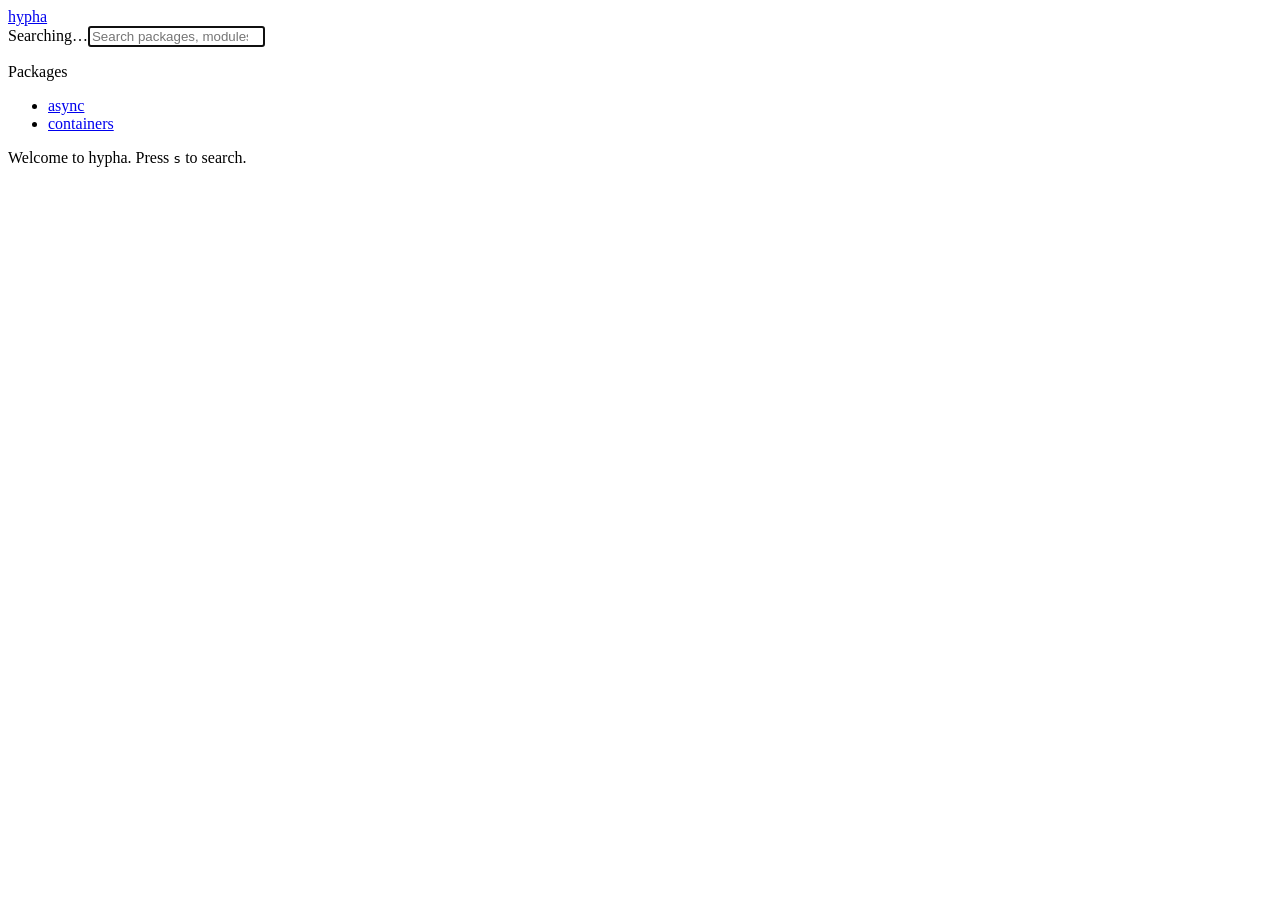
==== test/Golden/golden/server-home.html @ 734ada95 "feat(types): add puSrcDir and puDistDir to PlannedUnit" ====
<!DOCTYPE HTML><html><head><meta charset="utf-8"><meta name="viewport" content="width=device-width, initial-scale=1"><title>fixture-project</title><link rel="stylesheet" href="/assets/style.css"><script src="/assets/htmx.min.js" defer=""></script></head><body><div class="app"><div class="topbar"><a href="/" class="brand">hypha</a><div class="search-wrap"><span class="search-indicator" title="Searching…"><span class="spinner"></span><span class="indicator-label">Searching…</span></span><input class="search-input" type="search" name="q" placeholder="Search packages, modules, symbols…" autocomplete="off" autofocus="" hx-get="/search" hx-trigger="keyup changed delay:120ms" hx-target="#results" hx-swap="outerHTML" hx-indicator=".search-indicator"><ul class="results" id="results"></ul></div></div><div class="sidebar"><div class="section-title">Packages</div><ul class="tree"><li><a href="/pkg/async">async</a></li><li><a href="/pkg/containers">containers</a></li></ul></div><div class="main"><p>Welcome to hypha. Press <code>s</code> to search.</p></div></div></body></html>
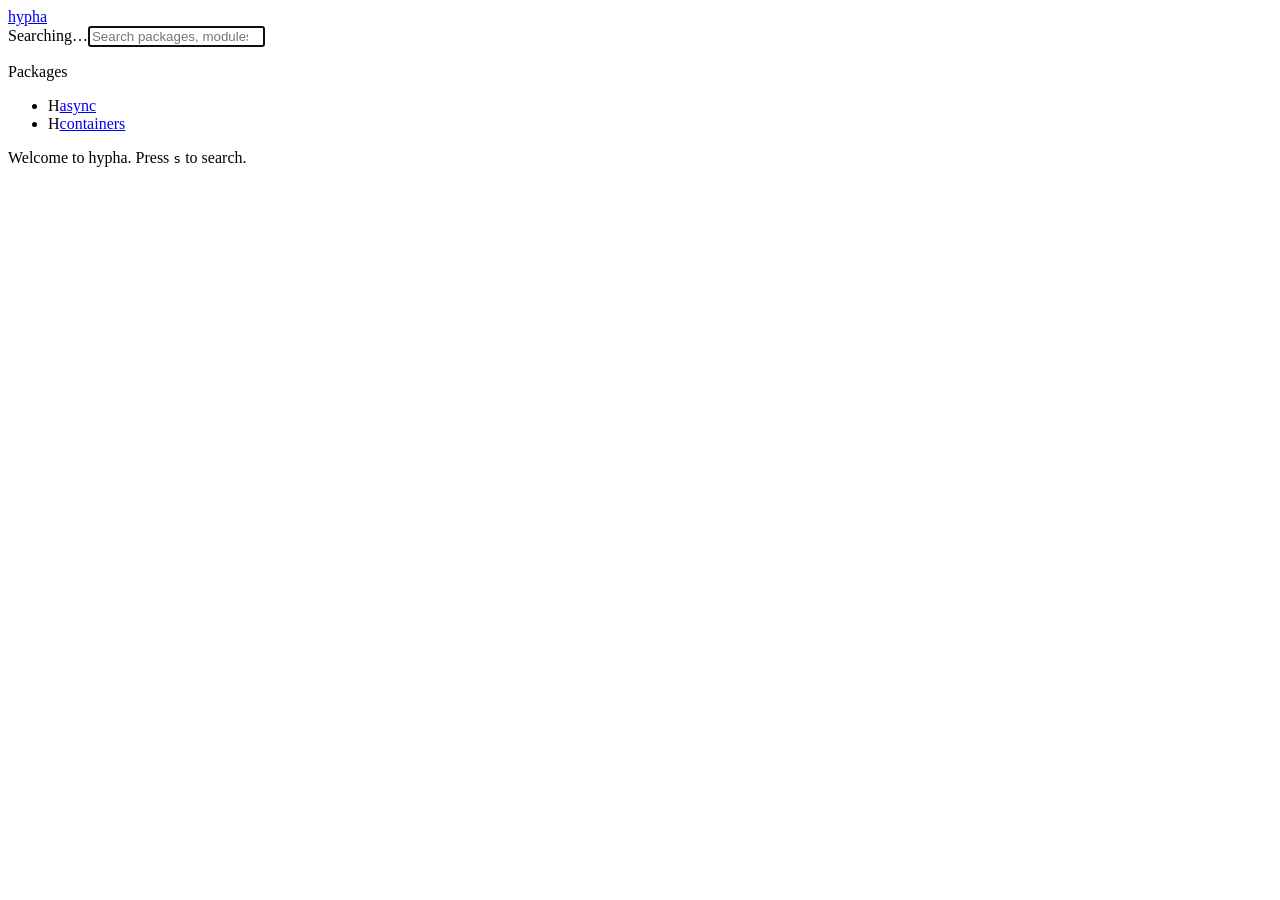
==== commit d2fd8f9b: "feat(server): single-letter origin chip on sidebar, full pill on pkg page Sidebar rows now place a f" ====
--- a/test/Golden/golden/server-home.html
+++ b/test/Golden/golden/server-home.html
@@ -1 +1 @@
-<!DOCTYPE HTML><html><head><meta charset="utf-8"><meta name="viewport" content="width=device-width, initial-scale=1"><title>fixture-project</title><link rel="stylesheet" href="/assets/style.css"><script src="/assets/htmx.min.js" defer=""></script></head><body><div class="app"><div class="topbar"><a href="/" class="brand">hypha</a><div class="search-wrap"><span class="search-indicator" title="Searching…"><span class="spinner"></span><span class="indicator-label">Searching…</span></span><input class="search-input" type="search" name="q" placeholder="Search packages, modules, symbols…" autocomplete="off" autofocus="" hx-get="/search" hx-trigger="keyup changed delay:120ms" hx-target="#results" hx-swap="outerHTML" hx-indicator=".search-indicator"><ul class="results" id="results"></ul></div></div><div class="sidebar"><div class="section-title">Packages</div><ul class="tree"><li><a href="/pkg/async">async</a></li><li><a href="/pkg/containers">containers</a></li></ul></div><div class="main"><p>Welcome to hypha. Press <code>s</code> to search.</p></div></div></body></html>+<!DOCTYPE HTML><html><head><meta charset="utf-8"><meta name="viewport" content="width=device-width, initial-scale=1"><title>fixture-project</title><link rel="stylesheet" href="/assets/style.css"><script src="/assets/htmx.min.js" defer=""></script></head><body><div id="progress-host" hx-get="/progress" hx-trigger="load" hx-swap="outerHTML"></div><div class="app"><div class="topbar"><a href="/" class="brand">hypha</a><div class="search-wrap"><span class="search-indicator" title="Searching…"><span class="spinner"></span><span class="indicator-label">Searching…</span></span><input class="search-input" type="search" name="q" placeholder="Search packages, modules, symbols…" autocomplete="off" autofocus="" hx-get="/search" hx-trigger="keyup changed delay:120ms" hx-target="#results" hx-swap="outerHTML" hx-indicator=".search-indicator"><ul class="results" id="results"></ul></div></div><div class="sidebar"><div class="section-title">Packages</div><ul class="tree"><li class="tree-row"><span class="origin-chip hackage" title="Hackage">H</span><a href="/pkg/async">async</a></li><li class="tree-row"><span class="origin-chip hackage" title="Hackage">H</span><a href="/pkg/containers">containers</a></li></ul></div><div class="main"><p>Welcome to hypha. Press <code>s</code> to search.</p></div></div></body></html>
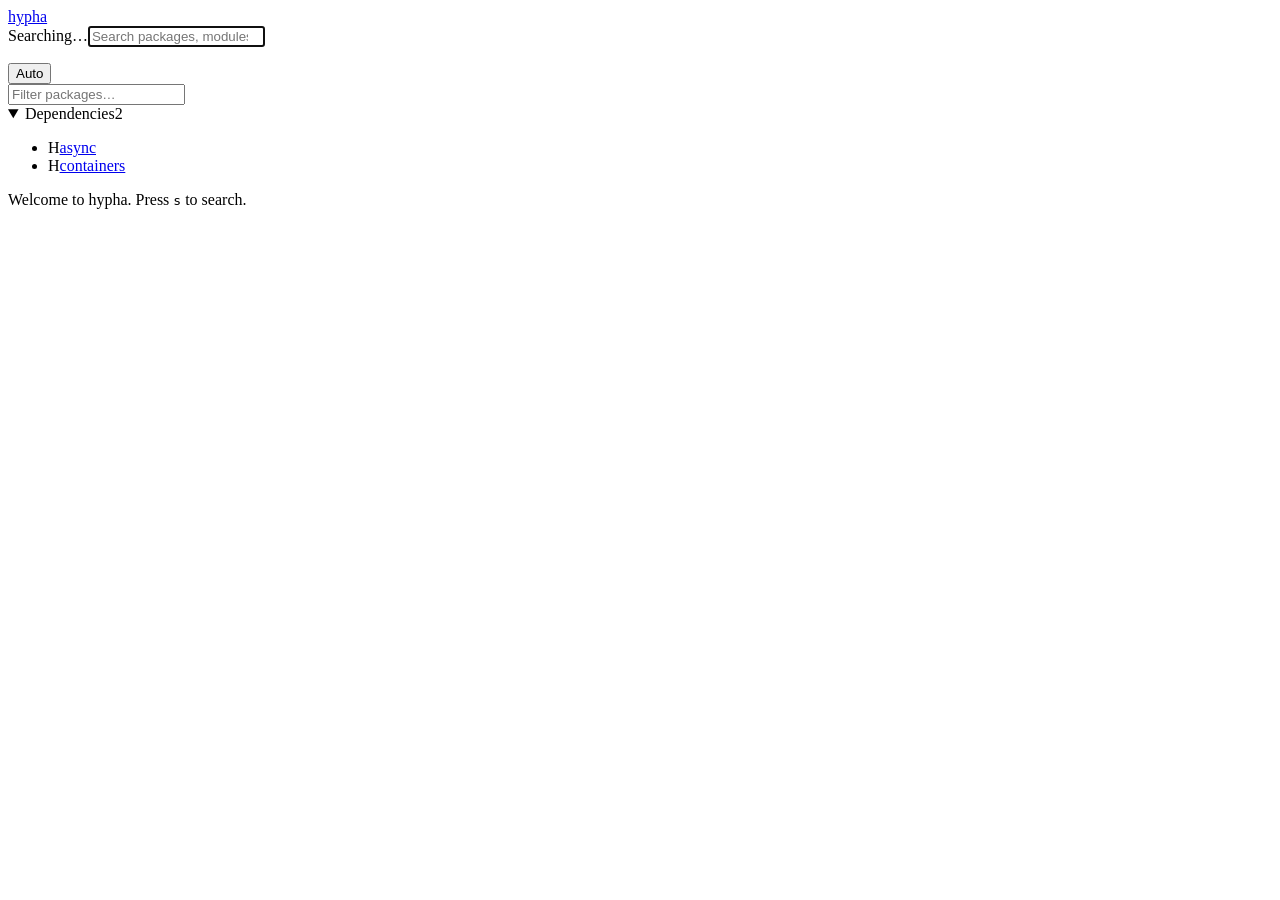
==== commit 8c5bdcf3: "feat(server): module documentation views + Dash-class shell overhaul Module pages now render real do" ====
--- a/test/Golden/golden/server-home.html
+++ b/test/Golden/golden/server-home.html
@@ -1 +1 @@
-<!DOCTYPE HTML><html><head><meta charset="utf-8"><meta name="viewport" content="width=device-width, initial-scale=1"><title>fixture-project</title><link rel="stylesheet" href="/assets/style.css"><script src="/assets/htmx.min.js" defer=""></script></head><body><div id="progress-host" hx-get="/progress" hx-trigger="load" hx-swap="outerHTML"></div><div class="app"><div class="topbar"><a href="/" class="brand">hypha</a><div class="search-wrap"><span class="search-indicator" title="Searching…"><span class="spinner"></span><span class="indicator-label">Searching…</span></span><input class="search-input" type="search" name="q" placeholder="Search packages, modules, symbols…" autocomplete="off" autofocus="" hx-get="/search" hx-trigger="keyup changed delay:120ms" hx-target="#results" hx-swap="outerHTML" hx-indicator=".search-indicator"><ul class="results" id="results"></ul></div></div><div class="sidebar"><div class="section-title">Packages</div><ul class="tree"><li class="tree-row"><span class="origin-chip hackage" title="Hackage">H</span><a href="/pkg/async">async</a></li><li class="tree-row"><span class="origin-chip hackage" title="Hackage">H</span><a href="/pkg/containers">containers</a></li></ul></div><div class="main"><p>Welcome to hypha. Press <code>s</code> to search.</p></div></div></body></html>+<!DOCTYPE HTML><html><head><meta charset="utf-8"><meta name="viewport" content="width=device-width, initial-scale=1"><title>fixture-project</title><link rel="stylesheet" href="/assets/style.css"><script src="/assets/theme.js"></script><script src="/assets/htmx.min.js" defer=""></script><script src="/assets/keybindings.js" defer=""></script></head><body><div id="progress-host" hx-get="/progress" hx-trigger="load" hx-swap="outerHTML"></div><div class="app"><div class="topbar"><a href="/" class="brand">hypha</a><div class="search-wrap"><span class="search-indicator" title="Searching…"><span class="spinner"></span><span class="indicator-label">Searching…</span></span><input class="search-input" type="search" name="q" placeholder="Search packages, modules, symbols…" autocomplete="off" autofocus="" hx-get="/search" hx-trigger="keyup changed delay:120ms" hx-target="#results" hx-swap="outerHTML" hx-indicator=".search-indicator"><ul class="results" id="results"></ul></div><button id="theme-toggle" class="theme-toggle" type="button" title="Theme">Auto</button></div><div class="sidebar"><input class="tree-filter" type="search" placeholder="Filter packages…"><details open=""><summary class="tree-group">Dependencies<span class="count">2</span></summary><ul class="tree"><li class="tree-row"><span class="origin-chip hackage" title="Hackage">H</span><a href="/pkg/async">async</a></li><li class="tree-row"><span class="origin-chip hackage" title="Hackage">H</span><a href="/pkg/containers">containers</a></li></ul></details></div><div class="main"><p>Welcome to hypha. Press <code>s</code> to search.</p></div></div></body></html>
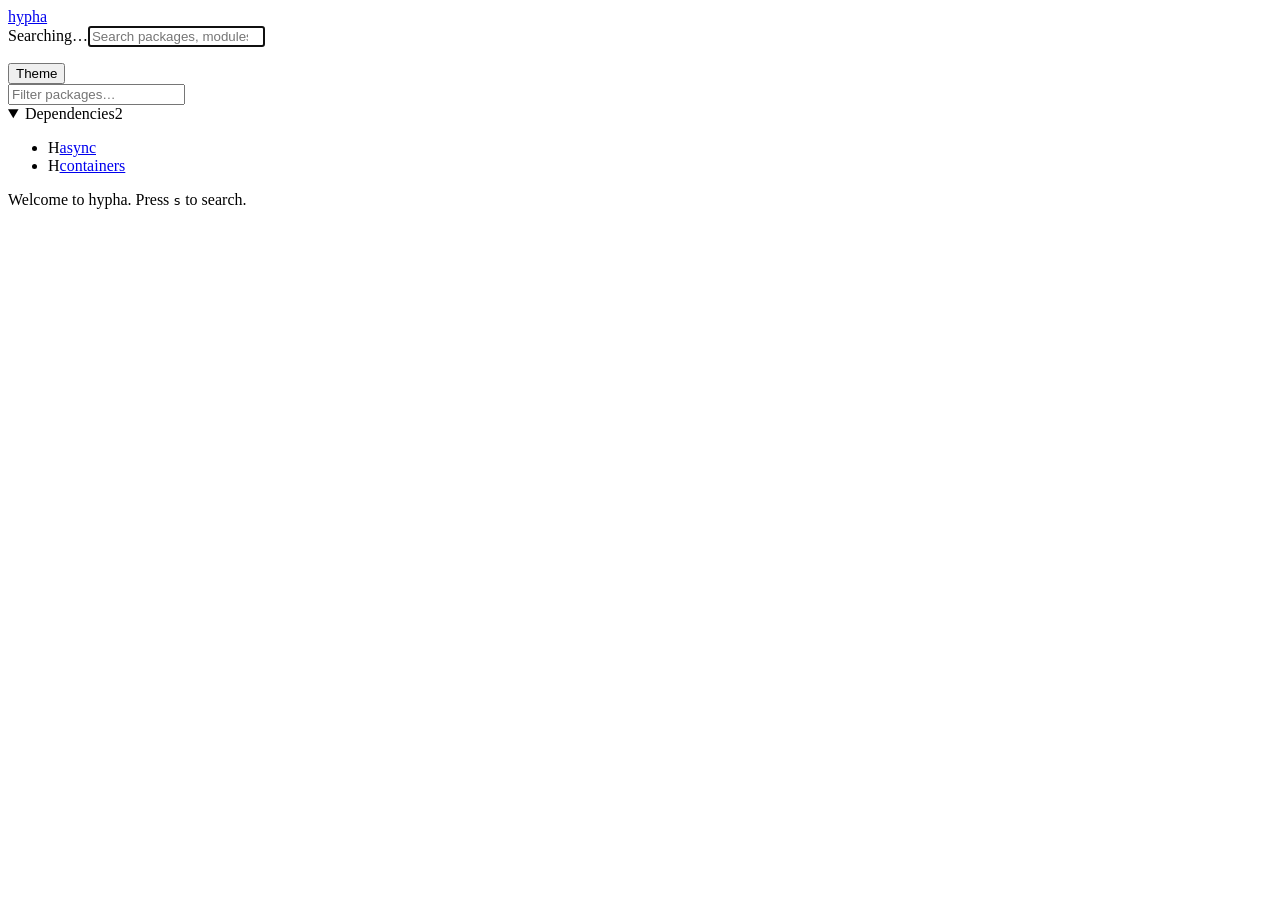
==== commit 7c292014: "fix(server): drop the stale 'Auto' label from the theme button theme.js overwrites this immediately " ====
--- a/test/Golden/golden/server-home.html
+++ b/test/Golden/golden/server-home.html
@@ -1 +1 @@
-<!DOCTYPE HTML><html><head><meta charset="utf-8"><meta name="viewport" content="width=device-width, initial-scale=1"><title>fixture-project</title><link rel="stylesheet" href="/assets/style.css"><script src="/assets/theme.js"></script><script src="/assets/htmx.min.js" defer=""></script><script src="/assets/keybindings.js" defer=""></script></head><body><div id="progress-host" hx-get="/progress" hx-trigger="load" hx-swap="outerHTML"></div><div class="app"><div class="topbar"><a href="/" class="brand">hypha</a><div class="search-wrap"><span class="search-indicator" title="Searching…"><span class="spinner"></span><span class="indicator-label">Searching…</span></span><input class="search-input" type="search" name="q" placeholder="Search packages, modules, symbols…" autocomplete="off" autofocus="" hx-get="/search" hx-trigger="keyup changed delay:120ms" hx-target="#results" hx-swap="outerHTML" hx-indicator=".search-indicator"><ul class="results" id="results"></ul></div><button id="theme-toggle" class="theme-toggle" type="button" title="Theme">Auto</button></div><div class="sidebar"><input class="tree-filter" type="search" placeholder="Filter packages…"><details open=""><summary class="tree-group">Dependencies<span class="count">2</span></summary><ul class="tree"><li class="tree-row"><span class="origin-chip hackage" title="Hackage">H</span><a href="/pkg/async">async</a></li><li class="tree-row"><span class="origin-chip hackage" title="Hackage">H</span><a href="/pkg/containers">containers</a></li></ul></details></div><div class="main"><p>Welcome to hypha. Press <code>s</code> to search.</p></div></div></body></html>+<!DOCTYPE HTML><html><head><meta charset="utf-8"><meta name="viewport" content="width=device-width, initial-scale=1"><title>fixture-project</title><link rel="stylesheet" href="/assets/style.css"><script src="/assets/theme.js"></script><script src="/assets/htmx.min.js" defer=""></script><script src="/assets/keybindings.js" defer=""></script></head><body><div id="progress-host" hx-get="/progress" hx-trigger="load" hx-swap="outerHTML"></div><div class="app"><div class="topbar"><a href="/" class="brand">hypha</a><div class="search-wrap"><span class="search-indicator" title="Searching…"><span class="spinner"></span><span class="indicator-label">Searching…</span></span><input class="search-input" type="search" name="q" placeholder="Search packages, modules, symbols…" autocomplete="off" autofocus="" hx-get="/search" hx-trigger="keyup changed delay:120ms" hx-target="#results" hx-swap="outerHTML" hx-indicator=".search-indicator"><ul class="results" id="results"></ul></div><button id="theme-toggle" class="theme-toggle" type="button" title="Theme">Theme</button></div><div class="sidebar"><input class="tree-filter" type="search" placeholder="Filter packages…"><details open=""><summary class="tree-group">Dependencies<span class="count">2</span></summary><ul class="tree"><li class="tree-row"><span class="origin-chip hackage" title="Hackage">H</span><a href="/pkg/async">async</a></li><li class="tree-row"><span class="origin-chip hackage" title="Hackage">H</span><a href="/pkg/containers">containers</a></li></ul></details></div><div class="main"><p>Welcome to hypha. Press <code>s</code> to search.</p></div></div></body></html>
